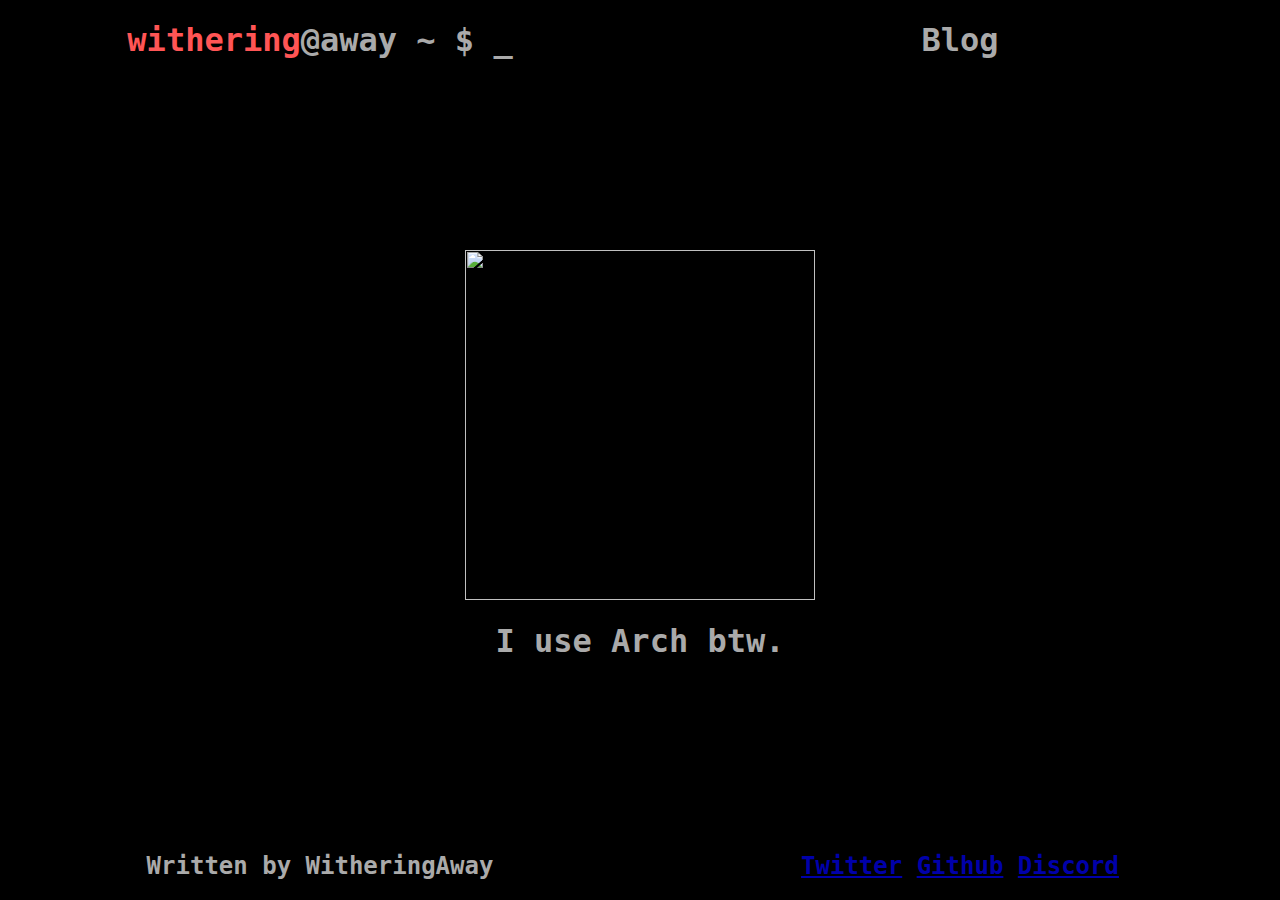
==== index.html @ 4179fda9 "no more javascript" ====
<html>
    <head>
        <title>withering@away</title>
        <link rel="stylesheet" href="/styles.css">

        <meta name="og:title" content="withering@away">
        <meta name="og:image" content="/assets/arch.png">
    </head>
    <body>
        <header>
            <div>
                <h1>
                    <a href="/" class="button" style="text-decoration: none;">
                        <span style="color: var(--hi-red);">withering</span><span>@away ~ $ </span><span class="blinking">_</span>
                    </a>
                </h1>
            </div>

            <div>
                <h1>
                    <a href="/blog/" class="button">Blog</a>
                </h1>
            </div>
        </header>

        <div class="mainContent">
            <h3>
                <img src="assets/arch.png" width="350x">
            </h3>
            <h1 class="title">
                I use Arch btw.
            </h1>
        </div>

        
        <footer>
            <div>
                <h2>
                    Written by WitheringAway
                </h2>
            </div>

            <div>
                <h2>
                    <a href="https://twitter.com/Cores64">Twitter</a>
                    <a href="https://github.com/notwithering">Github</a>
                    <a href="https://discord.com/users/432983959522246657">Discord</a>
                </h2>
            </div>
        </footer>
    </body>
</html>
---- styles.css ----
:root {
    --background-color: var(--black);

    --black: rgb(0, 0, 0);
    --red: rgb(170, 0 , 0);
    --green: rgb(0, 170, 0);
    --yellow: rgb(170, 85, 0);
    --blue: rgb(0, 0, 170);
    --magenta: rgb(170, 0, 170);
    --cyan: rgb(0, 170, 170);
    --white: rgb(170, 170, 170);

    --hi-black: rgb(85, 85, 85);
    --hi-red: rgb(255, 85 , 85);
    --hi-green: rgb(85, 255, 85);
    --hi-yellow: rgb(255, 255, 85);
    --hi-blue: rgb(85, 85, 255);
    --hi-magenta: rgb(255, 85, 255);
    --hi-cyan: rgb(85, 255, 255);
    --hi-white: rgb(255, 255, 255);
}
.fgRed {
    color: var(--red);
}
.hlWhite {
    color: var(--background-color);
    background-color: var(--white);
}

@font-face {
    font-family: 'Terminus';
    src: url("font/Terminus.ttf");
}
@font-face {
    font-family: 'TerminusBold';
    src: url("font/TerminusBold.ttf");
}

a {
    color: var(--blue);
}
a.button {
    color: inherit;
    text-decoration: none;
}
a.button:hover {
    text-decoration: underline;
    text-decoration-color: var(--white);
}
time {
    color: var(--gray);
}
fieldset {
    border: 2px solid var(--white);
}
h6 {
    margin: 0;
}
strong {
    font-family: 'TerminusBold', monospace !important;
    font-weight: bold !important;
}
code {
    text-align: left;
}
inline {
    display: flex;
}

html {
    font-family: 'Terminus', monospace;
    background-color: black;
    color: var(--white);
}
body {
    margin: 0;
    min-height: 100vh;

    display: flex;
    flex-direction: column;
}

header {
    display: flex;
    justify-content: space-between;
    align-items: center;
}
header div {
    flex: 1;
    display: flex;
    justify-content: center;
}
.blinking {
    animation: blinking-animation 2s steps(1) infinite;
}
@keyframes blinking-animation {
	50% {
		opacity: 0;
	}
}



footer {
    position: sticky;
    top: 100vh;

    display: flex;
    justify-content: space-between;
    align-items: center;
}
footer div {
    flex: 1;
    display: flex;
    justify-content: center;
}

.mainContent {
    margin: auto;
    justify-content: center;
    max-width: 50%;
    word-wrap: break-word;
}
.mainContent .title {
    text-align: center;
}

fieldset.scatter {
    display: grid;
    grid-template-columns: auto auto;
    grid-template-rows: auto auto;
    gap: 10px;
    width: 0;
}
fieldset.scatter svg {
    padding: 20px;
    border: 2px solid var(--white);
    border-top: none;
    border-right: none;
}
fieldset.scatter svg circle {
    fill: var(--white);
    stroke-width: 0;
}
fieldset.scatter svg text {
    fill: var(--white);
    text-anchor: left;
}
fieldset.scatter .yHeader {
    margin: auto;
    writing-mode: vertical-rl;
}
fieldset.scatter .origin {
    margin: auto;
}
fieldset.scatter .xHeader {
    margin: auto;
}
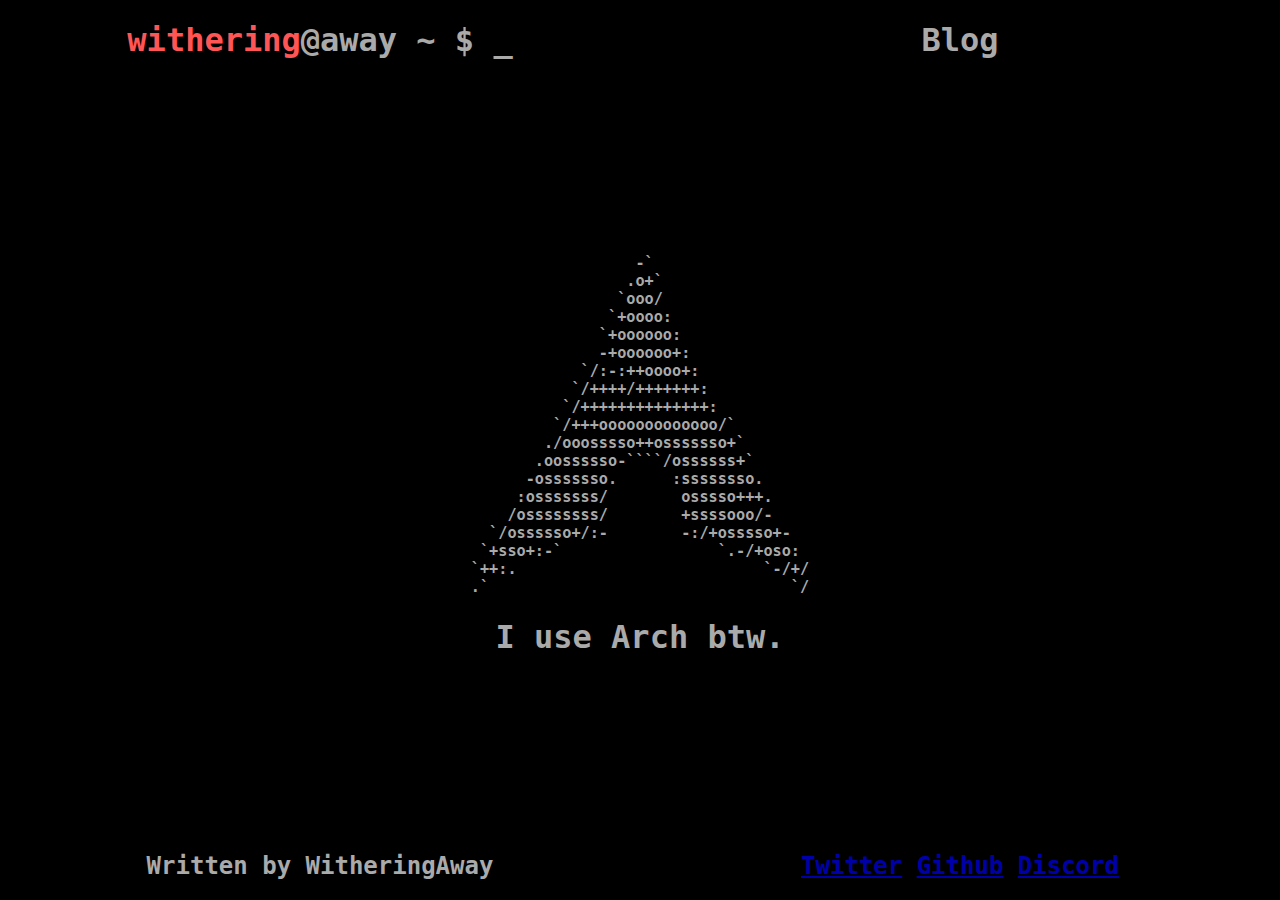
==== commit 4121e4a0: "replace image with text" ====
--- a/index.html
+++ b/index.html
@@ -1,52 +1,75 @@
 <html>
-    <head>
-        <title>withering@away</title>
-        <link rel="stylesheet" href="/styles.css">
 
-        <meta name="og:title" content="withering@away">
-        <meta name="og:image" content="/assets/arch.png">
-    </head>
-    <body>
-        <header>
-            <div>
-                <h1>
-                    <a href="/" class="button" style="text-decoration: none;">
-                        <span style="color: var(--hi-red);">withering</span><span>@away ~ $ </span><span class="blinking">_</span>
-                    </a>
-                </h1>
-            </div>
+<head>
+	<title>withering@away</title>
+	<link rel="stylesheet" href="/styles.css">
 
-            <div>
-                <h1>
-                    <a href="/blog/" class="button">Blog</a>
-                </h1>
-            </div>
-        </header>
+	<meta name="og:title" content="withering@away">
+	<meta name="og:image" content="/assets/arch.png">
+</head>
 
-        <div class="mainContent">
-            <h3>
-                <img src="assets/arch.png" width="350x">
-            </h3>
-            <h1 class="title">
-                I use Arch btw.
-            </h1>
-        </div>
+<body>
+	<header>
+		<div>
+			<h1>
+				<a href="/" class="button" style="text-decoration: none;">
+					<span style="color: var(--hi-red);">withering</span><span>@away ~ $ </span><span
+						class="blinking">_</span>
+				</a>
+			</h1>
+		</div>
 
-        
-        <footer>
-            <div>
-                <h2>
-                    Written by WitheringAway
-                </h2>
-            </div>
+		<div>
+			<h1>
+				<a href="/blog/" class="button">Blog</a>
+			</h1>
+		</div>
+	</header>
 
-            <div>
-                <h2>
-                    <a href="https://twitter.com/Cores64">Twitter</a>
-                    <a href="https://github.com/notwithering">Github</a>
-                    <a href="https://discord.com/users/432983959522246657">Discord</a>
-                </h2>
-            </div>
-        </footer>
-    </body>
+	<div class="mainContent">
+		<h3>
+			<pre class="no-select">
+                  -`
+                 .o+`
+                `ooo/
+               `+oooo:
+              `+oooooo:
+              -+oooooo+:
+            `/:-:++oooo+:
+           `/++++/+++++++:
+          `/++++++++++++++:
+         `/+++ooooooooooooo/`
+        ./ooosssso++osssssso+`
+       .oossssso-````/ossssss+`
+      -osssssso.      :ssssssso.
+     :osssssss/        osssso+++.
+    /ossssssss/        +ssssooo/-
+  `/ossssso+/:-        -:/+osssso+-
+ `+sso+:-`                 `.-/+oso:
+`++:.                           `-/+/
+.`                                 `/</pre>
+		</h3>
+		<h1 class="title">
+			I use Arch btw.
+		</h1>
+	</div>
+
+
+	<footer>
+		<div>
+			<h2>
+				Written by WitheringAway
+			</h2>
+		</div>
+
+		<div>
+			<h2>
+				<a href="https://twitter.com/Cores64">Twitter</a>
+				<a href="https://github.com/notwithering">Github</a>
+				<a href="https://discord.com/users/432983959522246657">Discord</a>
+			</h2>
+		</div>
+	</footer>
+</body>
+
 </html>--- a/styles.css
+++ b/styles.css
@@ -124,6 +124,9 @@
 .mainContent .title {
     text-align: center;
 }
+.no-select {
+	user-select: none;
+}
 
 fieldset.scatter {
     display: grid;
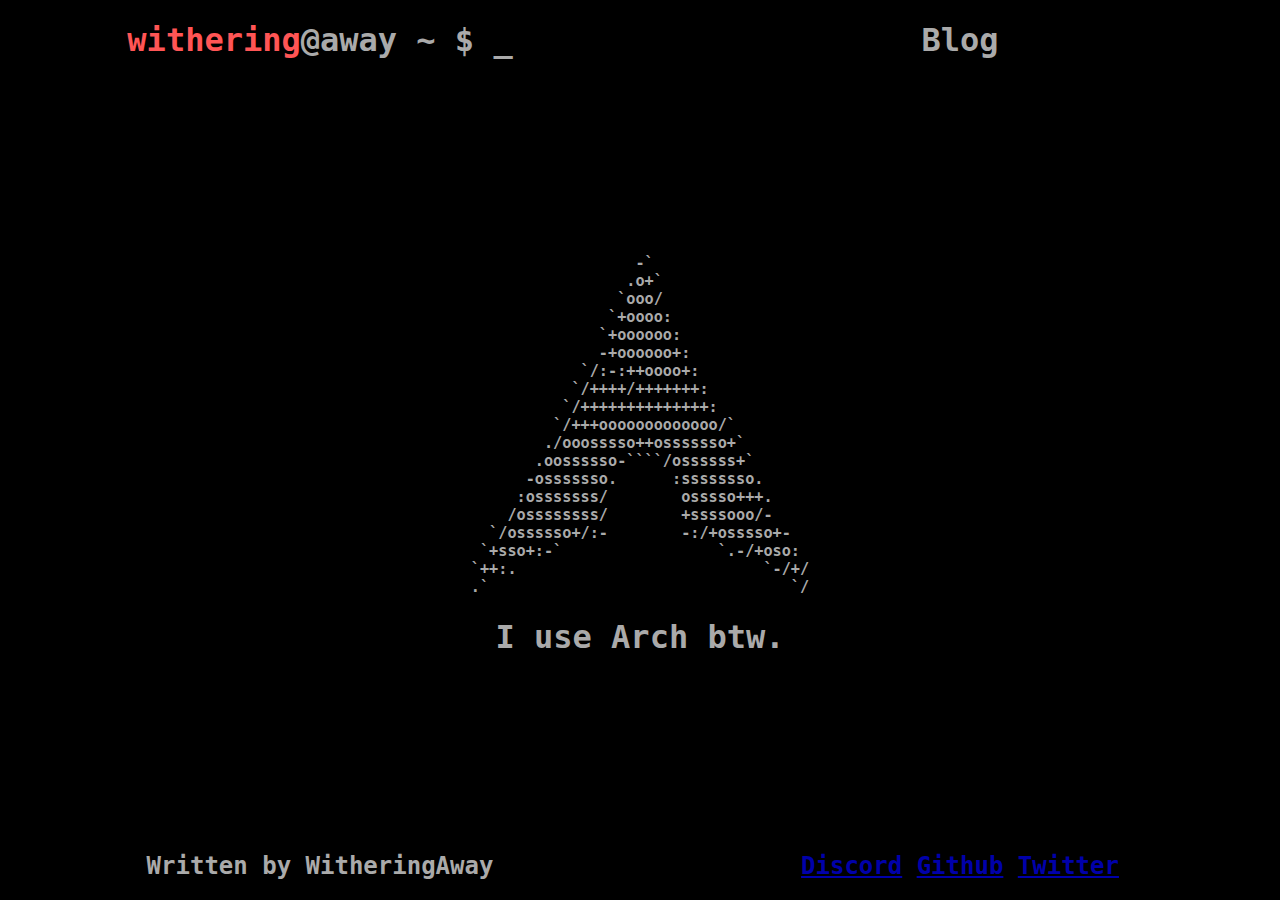
==== commit 00efcacb: "put footer links in alphabetical order" ====
--- a/index.html
+++ b/index.html
@@ -64,9 +64,9 @@
 
 		<div>
 			<h2>
+				<a href="https://discord.com/users/432983959522246657">Discord</a>
+				<a href="https://github.com/notwithering">Github</a>
 				<a href="https://twitter.com/Cores64">Twitter</a>
-				<a href="https://github.com/notwithering">Github</a>
-				<a href="https://discord.com/users/432983959522246657">Discord</a>
 			</h2>
 		</div>
 	</footer>
